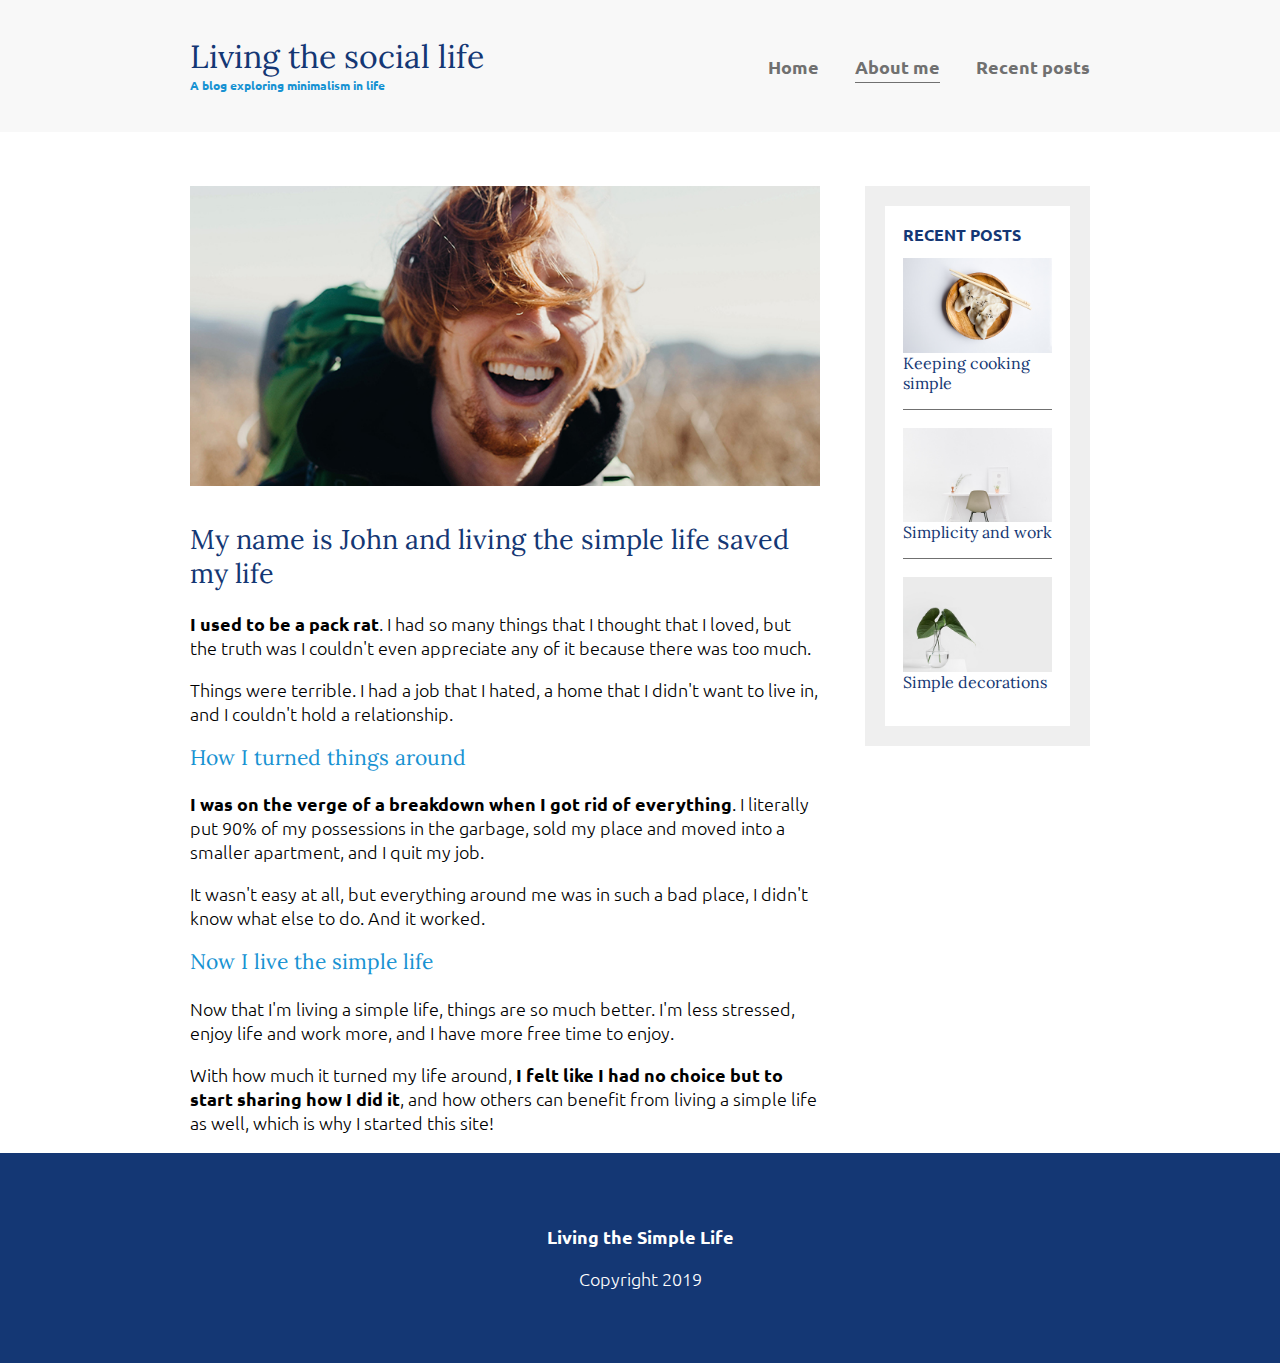
==== about-me.html @ 9dc3cffb "final commit" ====
<html>
    <head>
        <meta charset="UTF-8">
        <meta name="viewport" content="width=device-width, initial-scale=1">    
        <link href="https://fonts.googleapis.com/css?family=Lora|Ubuntu:300,400,700&display=swap" rel="stylesheet">
        <link rel="stylesheet" href="css/styles.css">
    </head>
    <body> 
        <header>
            <div class="container container-flex">
                <div class="site-title">
                    <h1>Living the social life</h1>
                    <p class="subtitle">A blog exploring minimalism in life</p>
                </div>
                <nav>
                    <ul>
                        <li><a href="index.html">Home</a></li>
                        <li><a class="current-page" href="about-me.html">About me</a></li>
                        <li><a href="recent-posts.html">Recent posts</a></li>
                    </ul>
                </nav>
            </div> <!-- / .container -->
        </header>
        
        <div class="container container-flex">
            <main role="main">
                <img src="img/about-me.jpg" class="image-full" alt="profile picture">
                <h2>My name is John and living the simple life saved my life</h2>

                <p><strong>I used to be a pack rat</strong>. I had so many things that I thought that I loved, but the truth was I couldn't even appreciate any of it because there was too much.</p>
                <p>Things were terrible. I had a job that I hated, a home that I didn't want to live in, and I couldn't hold a relationship.</p>

                <h3>How I turned things around</h3>
                <p><strong>I was on the verge of a breakdown when I got rid of everything</strong>. I literally put 90% of my possessions in the garbage, sold my place and moved into a smaller apartment, and I quit my job.</p>
                <p>It wasn't easy at all, but everything around me was in such a bad place, I didn't know what else to do. And it worked.</p>

                <h3>Now I live the simple life</h3>
                <p>Now that I'm living a simple life, things are so much better. I'm less stressed, enjoy life and work more, and I have more free time to enjoy.</p>
                <p>With how much it turned my life around, <strong>I felt like I had no choice but to start sharing how I did it</strong>, and how others can benefit from living a simple life as well, which is why I started this site!</p>
            </main>
            
            <aside class="sidebar">
                            
                <div class="sidebar-widget">
                    <h2 class="widget-title">RECENT POSTS</h2>
                    <div class="widget-recent-post">
                        <h3 class="widget-recent-post-title">Keeping cooking simple</h3>
                        <img src="img/food.jpg" alt="two dumplings on a wood plate with chopsticks" class="widget-image">
                    </div>
                    <div class="widget-recent-post">
                        <h3 class="widget-recent-post-title">Simplicity and work</h3>
                        <img src="img/work.jpg" alt="a chair white chair at a white desk on a white wall" class="widget-image">
                    </div>
                    <div class="widget-recent-post">
                        <h3 class="widget-recent-post-title">Simple decorations</h3>
                        <img src="img/deco.jpg" alt="a green plant in a clear, round vase with water in it" class="widget-image">
                    </div>
                </div>
                
            </aside>
            
        </div>
        
        
        <footer>
            <p><strong>Living the Simple Life</strong></p>
            <p>Copyright 2019</p>
        </footer>

        
        
    </body>
</html>
---- css/styles.css ----
/*  Fonts
-----
font-family: 'Lora', serif;
font-family: 'Ubuntu', sans-serif;
*/

body {
    margin: 0;
    font-family: 'Ubuntu', sans-serif;
    font-size: 1.125rem;
    font-weight: 300;
}

img {
    max-width: 100%;
    display: block;
}

.image-full {
    max-height: 300px;
    width: 100%;
    object-fit: cover;
    margin-bottom: 2em;
}

/* =================
Typography
================= */

h1, 
h2,
h3 {
    font-family: 'Lora', serif;
    font-weight: 400;
    color: #143774;
    margin-top: 0;
}

h1 {
    font-size: 2rem;
    margin: 0;
}

h3 {
    color: #1792d2;
}

a {
    color: #1792d2;
}

a:hover,
a:focus {
    color: #143774;
}

strong {
    font-weight: 700;
}

/* h1 subtitle */
.subtitle {
    font-weight: 700;
    color: #1792d2;
    font-size: .75rem;
    margin: 0;
}

.article-title {
    font-size: 1.5rem;
}

.article-read-more,
.article-info {
    font-size: .875rem;
}

.article-read-more {
    color: #1792d2;
    text-decoration: none;
    font-weight: 700;
}

.article-read-more:hover,
.article-read-more:focus {
    color: #143774;
    text-decoration: underline;
}

.article-info {
    margin: 2em 0;
}

.widget-title,
.widget-recent-post-title {
    font-size: 1rem;
}

.widget-title {
    font-family: 'Ubuntu', sans-serif;
    font-weight: 700;
}

.widget-recent-post-title {
    color: #143774;
}


/* =================
Layout
================= */

.container {
    width: 90%;
    max-width: 900px;
    margin: 0 auto;
}

.container-flex {
    display: flex;
    flex-direction: column;
    justify-content: space-between;
}

header {
    background: #f8f8f8;
    padding: 2em 0;
    text-align: center;
    margin-bottom: 3em;
}

footer {
    background:#143774;
    color: white;
    text-align: center;
    padding: 3em 0;
}

@media (min-width: 675px) {
    header {
        text-align: left;
    }
    
    .container-flex {
        flex-direction: row;
    }
    
    main {
        width: 70%;
    }
    
    aside {
        width: 25%;
        min-width: 200px;
        margin-left: 1em;
    }
}

/* navigation */

nav ul {
    list-style: none;
    padding: 0;
    display: flex;
    justify-content: center;
}

nav li {
    margin-left: 2em;
}

nav a {
    text-decoration: none;
    color: #707070;
    font-weight: 700;
    padding: .25em 0;
}

nav a:hover,
nav a:focus {
    color: #1792d2;
}

.current-page {
    border-bottom: 1px solid #707070;
}

.current-page:hover {
    color: #707070;
}

@media (max-width: 675px) {
    nav ul {
        flex-direction: column;
    }
    
    nav li {
        margin: .5em 0;
    }
}

/* articles */

.article-featured {
    border-bottom: #707070 1px solid;
    padding-bottom: 2em;
    margin-bottom: 2em;
}

.article-recent {
    display: flex;
    flex-direction: column;
    margin-bottom: 2em;
}

.article-recent-main {
    order: 2;
}

.article-recent-secondary {
    order: 1;
}

@media (min-width: 675px) {
    .article-recent {
        flex-direction: row;
        justify-content: space-between;
    }
    
    .article-recent-main {
        width: 68%;
    }
    
    .article-recent-secondary {
        width: 30%;
    }
    
    .article-featured {
        display: flex;
        flex-direction: column;
    }
    
    .article-image {
        order: -2;
        min-height: 250px;
        object-fit: cover;
        /* object-position: left; */
    }
    
    .article-info {
        order: -1;
    }
}

/* widgets */

.sidebar-widget {
    border: 20px solid #efefef;
    margin-bottom: 2em;
    padding: 1em;
}

.widget-recent-post {
    display: flex;
    flex-direction: column;
    border-bottom: 1px solid #707070;
    margin-bottom: 1em;
}

.widget-recent-post:last-child {
    border: 0;
    margin: 0;
}

.widget-image {
    order: -1;
}
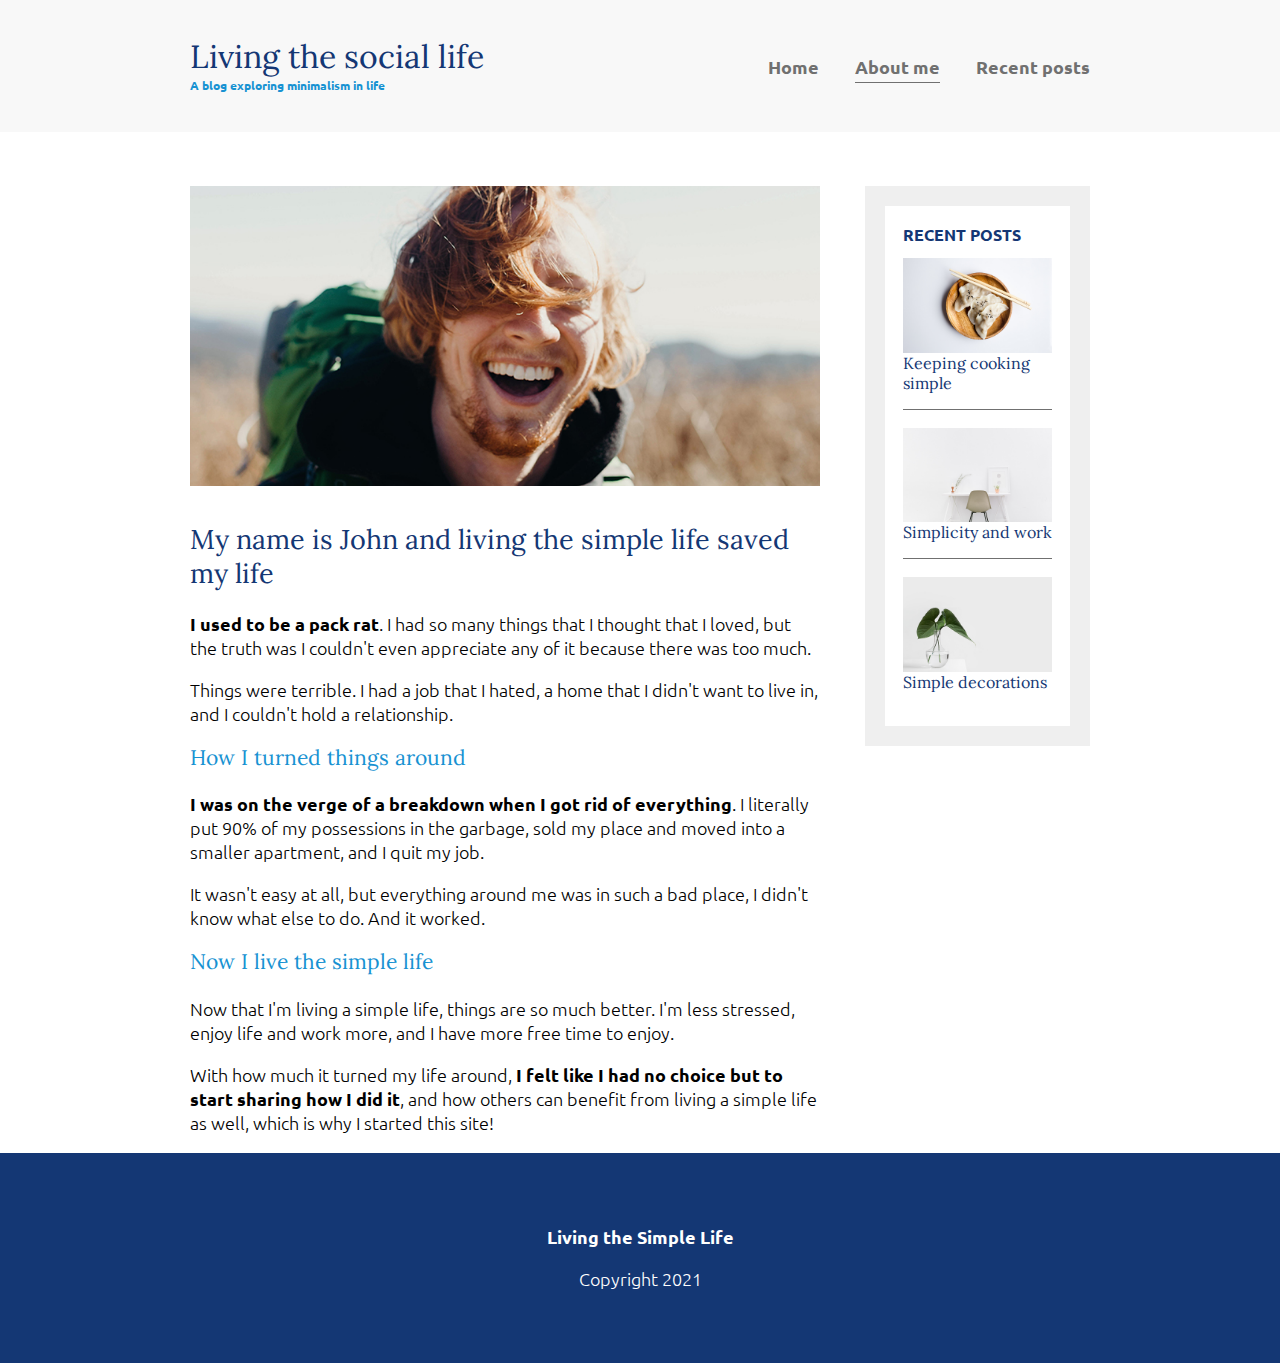
==== commit 772d4844: "added titles to each page" ====
--- a/about-me.html
+++ b/about-me.html
@@ -4,6 +4,7 @@
         <meta name="viewport" content="width=device-width, initial-scale=1">    
         <link href="https://fonts.googleapis.com/css?family=Lora|Ubuntu:300,400,700&display=swap" rel="stylesheet">
         <link rel="stylesheet" href="css/styles.css">
+        <title>About Me - Living the social life</title>
     </head>
     <body> 
         <header>
@@ -64,7 +65,7 @@
         
         <footer>
             <p><strong>Living the Simple Life</strong></p>
-            <p>Copyright 2019</p>
+            <p>Copyright 2021</p>
         </footer>
 
         
